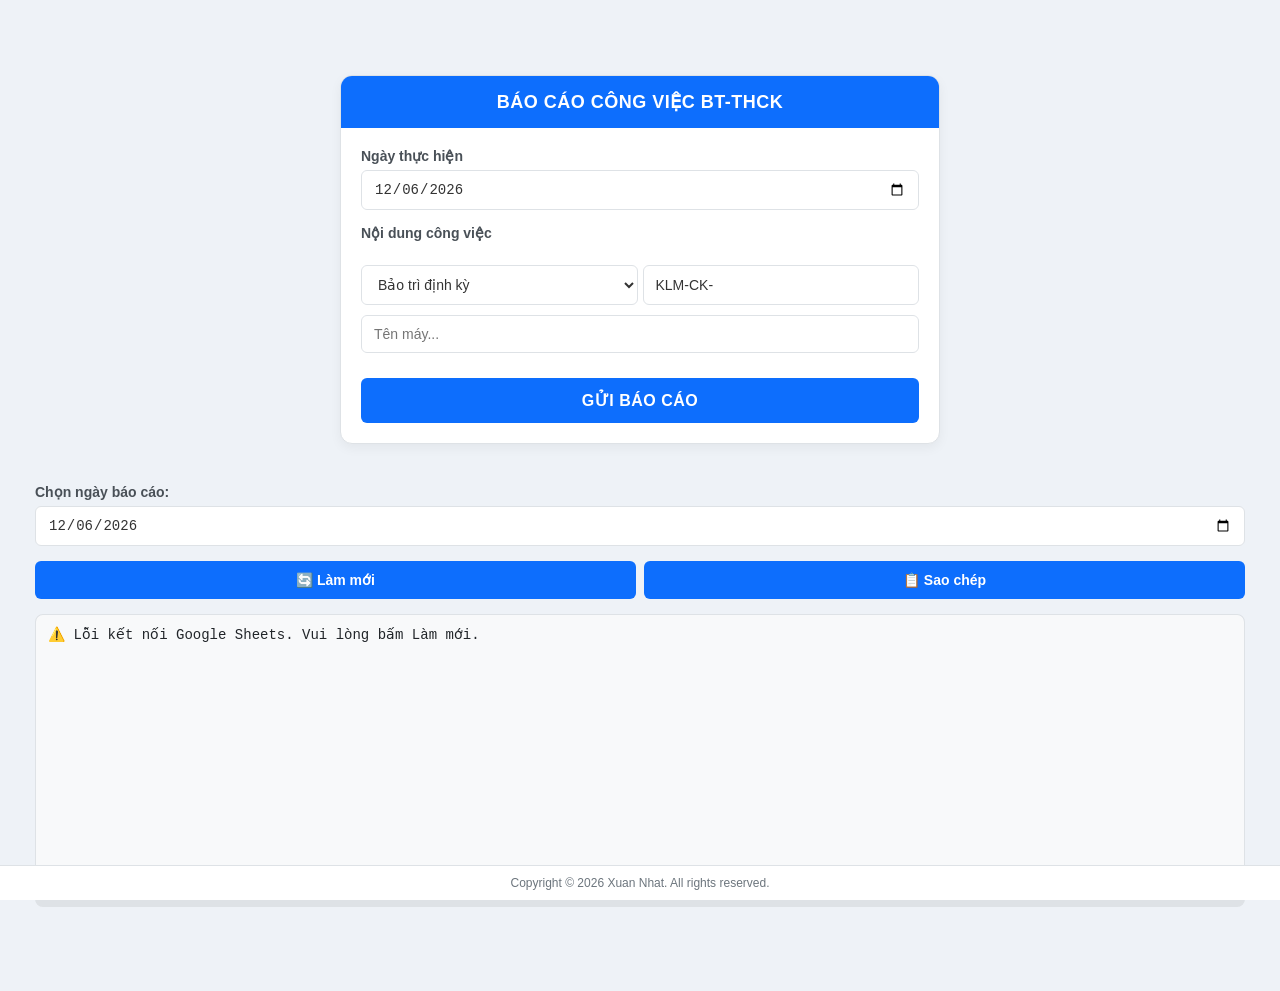
==== index.html @ a09afda8 "Add files via upload" ====
<!DOCTYPE html>
<html lang="vi"><head>
    <meta charset="UTF-8">
    <meta name="viewport" content="width=device-width, initial-scale=1.0">
    <title>Báo Cáo Công Việc THCK</title>
	<link rel="icon" type="ico" href="icon.ico">
    <link rel="manifest" href="manifest.json">
    <meta name="apple-mobile-web-app-capable" content="yes">
    <meta name="apple-mobile-web-app-status-bar-style" content="black">
    <link rel="apple-touch-icon" href="icon.ico">
    <link href="CSS/style.css" rel="stylesheet" type="text/css">
</head>
<body>
<div class="card">
    <div class="card-header">
        <h4 class="mb-0">BÁO CÁO CÔNG VIỆC BT-THCK</h4>
    </div>
    <div class="card-body p-4">
        <div class="mb-3">
            <label class="form-label">Ngày thực hiện</label>
            <input type="date" id="ngay" class="form-control">
        </div>
        <div class="mb-3">
            <label class="form-label">Nội dung công việc</label><br>
            <div class="d-flex gap-1 mb-2">
                <select id="noidung1" class="form-select">
                    <option value="Bảo trì định kỳ">Bảo trì định kỳ</option>
                    <!--<option value="Xử lý sự cố">Xử lý sự cố</option>
                    <option value="Kiểm tra">Kiểm tra</option>
					<option value="Vận hành máy nén khí">Vận hành MNK</option>-->
                </select>
                <input type="text" id="noidung3" class="form-control" value="KLM-CK-" style="display:inline-block;" oninput="autoFillDeviceName(this.value)">
				
            </div>
			 <div class="d-flex gap-1 mb-2">
				 <input type="text" id="noidung2" class="form-control" placeholder="Tên máy...">
			</div>
            <!--<input id="noidung4" class="form-control" rows="3" placeholder="Nhập nội dung chi tiết...">-->
        </div>
        <!--<div class="mb-3">
            <label class="form-label">Trạng thái</label>
            <select id="trangthai" class="form-select">
                <option value="Hoàn thành">✅ Hoàn thành</option>
                <option value="Đang thực hiện">🔵 Đang thực hiện</option>
            </select>
        </div>-->
<!--        <div class="mb-3">
            <label class="form-label">Nhân sự thực hiện</label>
            <input type="text" id="nhansu" class="form-control" placeholder="Tên nhân viên">
        </div>-->
		<!--<div class="mb-3">
    		<label class="form-label">Tiến độ (%)</label>
    		<div class="d-flex align-items-center gap-2">
        	<input type="number" id="ghichu" class="form-control" 
               min="0" max="100" value="100" 
               style="width: 80px;" oninput="syncRange(this.value)">     
        	<input type="range" id="progressRange" class="form-range" 
               min="0" max="100" value="100" 
               oninput="syncInput(this.value)">
    </div>
</div>-->
        <button onclick="sendWorkReport()" id="btnSubmit" class="btn btn-primary btn-submit">
            <span id="btnText">GỬI BÁO CÁO</span>
            <span id="loadingSpinner" class="spinner-border spinner-border-sm"></span>
        </button>
    </div>
</div>
    <div class="card-body">
    <div class="mb-3">
        <label class="form-label fw-bold">Chọn ngày báo cáo:</label>
        <input type="date" id="filterDate" class="form-control" onchange="loadData()">
    </div>

    <div class="row g-2 mb-3">
        <div class="col-6">
            <button class="btn btn-primary w-100" onclick="loadData()">
                🔄 Làm mới
            </button>
        </div>
        <div class="col-6">
            <button class="btn btn-primary w-100" onclick="copyReport()">
                📋 Sao chép
            </button>
        </div>
    </div>

    <div class="report-container">
        <textarea id="reportText" class="form-control bg-light" rows="12" readonly 
                  style="font-family: 'Courier New', Courier, monospace; white-space: pre-wrap; font-size: 14px; border-bottom-width: 20px;"></textarea>
    </div>
</div>

<script src="JS/script.js"></script>
<div class="footer"><label >Copyright © 2026 Xuan Nhat. All rights reserved.</label></div>
</body>
</html>
---- CSS/style.css ----
/* ==========================================
   1. CÀI ĐẶT CHUNG & MÀU SẮC CHỦ ĐẠO
   ========================================== */
:root {
    --primary-color: #0d6efd;
    --primary-hover: #0b5ed7;
    --danger-color: #dc3545;
    --dark-bg: #212529;
    --light-bg: #f8f9fa;
    --border-color: #dee2e6;
    --text-color: #333;
}

* {
    box-sizing: border-box;
    margin: 0;
    padding: 0;
}

body {
    font-family: -apple-system, BlinkMacSystemFont, "Segoe UI", Roboto, Helvetica, Arial, sans-serif;
    background-color: #eef2f7;
    color: var(--text-color);
    padding: 15px;
    padding-bottom: 60px; /* Tránh đè lên footer */
}

/* ==========================================
   2. HỆ THỐNG MENU TRƯỢT (SIDE MENU)
   ========================================== */
.menu-toggle {
    position: fixed;
    top: 15px;
    left: 15px;
    z-index: 1000;
    font-size: 24px;
    background: var(--primary-color);
    color: white;
    border: none;
    border-radius: 8px;
    width: 45px;
    height: 45px;
    cursor: pointer;
    box-shadow: 0 4px 6px rgba(0,0,0,0.1);
    transition: background 0.2s;
}

.menu-toggle:hover {
    background: var(--primary-hover);
}

.side-menu {
    position: fixed;
    top: 0;
    left: -280px; /* Ẩn menu mặc định */
    width: 280px;
    height: 100%;
    background-color: var(--dark-bg);
    z-index: 1001;
    transition: 0.3s ease-in-out;
    box-shadow: 4px 0 10px rgba(0,0,0,0.2);
    padding: 20px;
}

/* Class này sẽ được JS thêm vào khi bấm mở menu */
.side-menu.active {
    left: 0;
}

.close-btn {
    position: absolute;
    top: 15px;
    right: 15px;
    background: none;
    border: none;
    color: #aaa;
    font-size: 22px;
    cursor: pointer;
}

.close-btn:hover {
    color: white;
}

.menu-content {
    margin-top: 40px;
}

.menu-content h5 {
    color: #fff;
    font-size: 16px;
    letter-spacing: 1px;
    margin-bottom: 20px;
    border-bottom: 1px solid #444;
    padding-bottom: 10px;
}

.menu-content a {
    display: block;
    color: #bbb;
    text-decoration: none;
    padding: 12px 15px;
    font-size: 15px;
    border-radius: 6px;
    transition: all 0.2s;
}

.menu-content a:hover {
    background-color: rgba(255, 255, 255, 0.1);
    color: #fff;
    padding-left: 20px;
}

.menu-content a.text-danger {
    color: #ff6b6b !important;
}

.menu-content a.text-danger:hover {
    background-color: rgba(220, 53, 69, 0.2);
}

.menu-content hr {
    border: 0;
    border-top: 1px solid #444;
    margin: 15px 0;
}

/* ==========================================
   3. CẤU TRÚC CARD & FORM NHẬP LIỆU
   ========================================== */
.card {
    background: white;
    border-radius: 12px;
    box-shadow: 0 4px 12px rgba(0, 0, 0, 0.05);
    margin: 60px auto 20px auto; /* Chừa khoảng trống phía trên cho nút menu */
    max-width: 600px;
    overflow: hidden;
    border: 1px solid var(--border-color);
}

.card-header {
    background-color: var(--primary-color);
    color: white;
    padding: 15px 20px;
    font-weight: bold;
    text-align: center;
}

.card-header h4 {
    margin: 0;
    font-size: 18px;
    letter-spacing: 0.5px;
}

.card-body {
    padding: 20px;
}

.mb-3 {
    margin-bottom: 15px;
}

.mb-2 {
    margin-bottom: 10px;
}

.form-label {
    display: block;
    font-weight: 600;
    margin-bottom: 6px;
    font-size: 14px;
    color: #495057;
}

.fw-bold {
    font-weight: bold;
}

/* Giao diện input và select */
.form-control, .form-select {
    width: 100%;
    padding: 10px 12px;
    font-size: 14px;
    border: 1px solid var(--border-color);
    border-radius: 6px;
    background-color: #fff;
    color: var(--text-color);
    transition: border-color 0.15s ease-in-out, box-shadow 0.15s ease-in-out;
}

.form-control:focus, .form-select:focus {
    border-color: #86b7fe;
    outline: 0;
    box-shadow: 0 0 0 0.25px rgba(13, 110, 253, 0.25);
}

/* Bố cục flex gom nhóm (d-flex) */
.d-flex {
    display: flex;
}

.gap-1 { gap: 5px; }
.gap-2 { gap: 10px; }

.align-items-center {
    align-items: center;
}

/* Tinh chỉnh thanh trượt tiến độ (range) */
.form-range {
    flex-grow: 1;
    height: 6px;
    border-radius: 5px;
    background: #dee2e6;
    outline: none;
}

/* ==========================================
   4. NÚT BẤM (BUTTONS) & HIỆU ỨNG TẢI (SPINNER)
   ========================================== */
.btn {
    display: inline-flex;
    align-items: center;
    justify-content: center;
    font-weight: 600;
    text-align: center;
    white-space: nowrap;
    vertical-align: middle;
    user-select: none;
    border: 1px solid transparent;
    padding: 10px 20px;
    font-size: 14px;
    border-radius: 6px;
    cursor: pointer;
    transition: all 0.2s;
    width: 100%;
}

.btn-primary {
    background-color: var(--primary-color);
    color: white;
}

.btn-primary:hover {
    background-color: var(--primary-hover);
}

.btn-submit {
    padding: 12px;
    font-size: 16px;
    letter-spacing: 0.5px;
    margin-top: 10px;
}

/* Bố cục lưới nút 2 cột */
.row {
    display: flex;
    flex-wrap: wrap;
    margin-right: -4px;
    margin-left: -4px;
}

.col-6 {
    flex: 0 0 50%;
    max-width: 50%;
    padding-right: 4px;
    padding-left: 4px;
}

.w-100 {
    width: 100%;
}

/* Trạng thái Loading */
#loadingSpinner {
    display: none; /* Ẩn mặc định, hiển thị qua JS khi gửi báo cáo */
    margin-left: 8px;
    width: 1rem;
    height: 1rem;
    border: 0.2em solid currentColor;
    border-right-color: transparent;
    border-radius: 50%;
    animation: spinner-border .75s linear infinite;
}

@keyframes spinner-border {
    to { transform: rotate(360deg); }
}

/* ==========================================
   5. KHU VỰC HIỂN THỊ BÁO CÁO (TEXTAREA COURIER)
   ========================================== */
.report-container {
    margin-top: 15px;
}

#reportText {
    background-color: var(--light-bg) !important;
    border: 1px solid var(--border-color);
    border-radius: 8px;
    resize: vertical; /* Cho phép người dùng kéo giãn chiều cao */
    color: #212529;
    line-height: 1.5;
}

/* ==========================================
   6. FOOTER
   ========================================== */
.footer {
    position: fixed;
    bottom: 0;
    left: 0;
    width: 100%;
    background-color: #fff;
    text-align: center;
    padding: 10px;
    font-size: 12px;
    color: #6c757d;
    border-top: 1px solid var(--border-color);
    z-index: 999;
}

/* ==========================================
   7. HỖ TRỢ HIỂN THỊ TRÊN DI ĐỘNG (RESPONSIVE)
   ========================================== */
@media (max-width: 576px) {
    body {
        padding: 10px;
        padding-bottom: 60px;
    }
    
    .card {
        margin-top: 55px;
        border-radius: 8px;
    }
    
    .card-body {
        padding: 15px;
    }
}
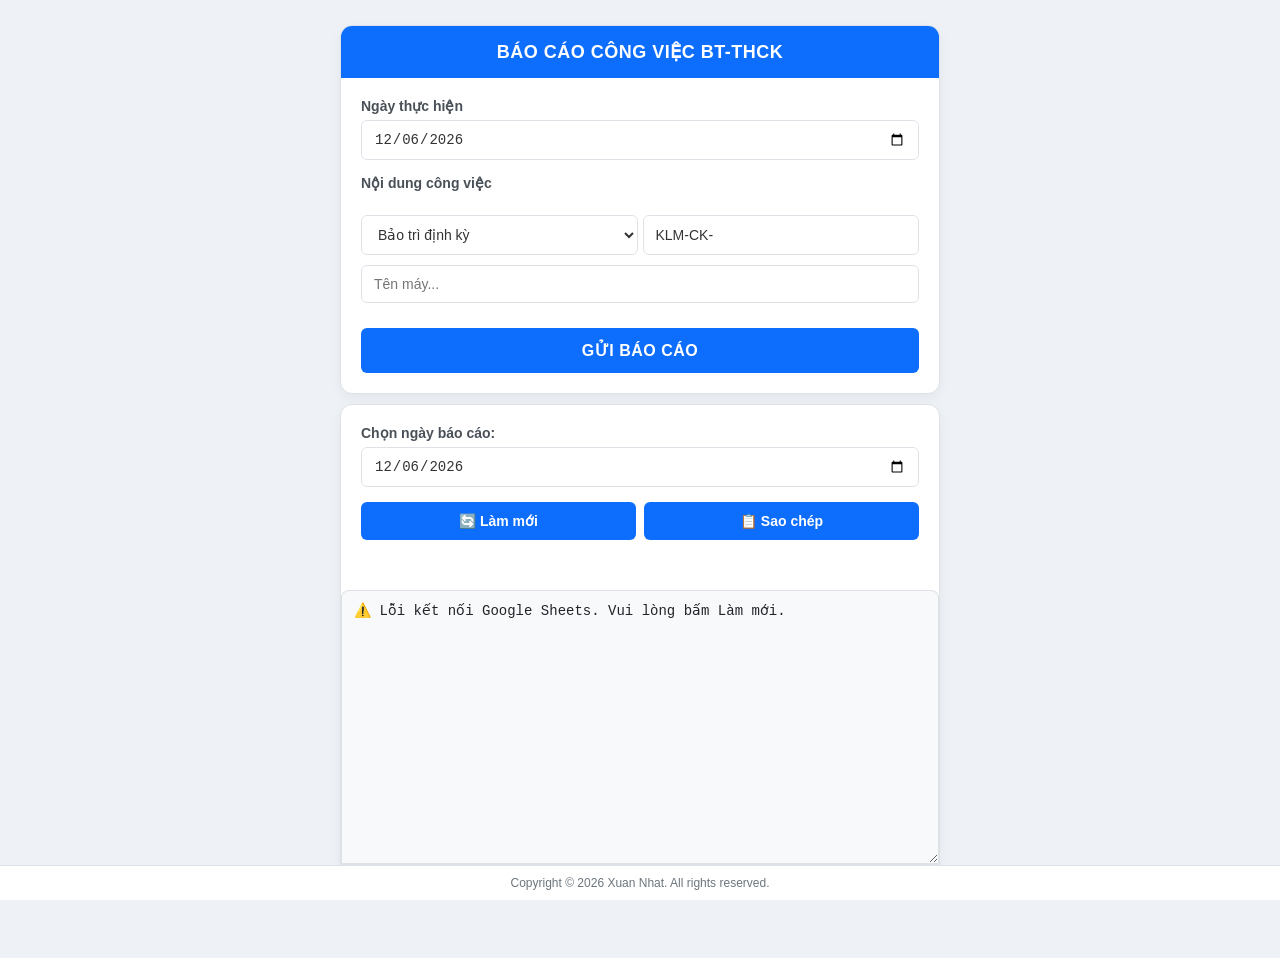
==== commit f3af0184: "Add files via upload" ====
--- a/index.html
+++ b/index.html
@@ -65,9 +65,10 @@
         </button>
     </div>
 </div>
-    <div class="card-body">
+    <div class="card">
+	<div class="card-body p-4">	
     <div class="mb-3">
-        <label class="form-label fw-bold">Chọn ngày báo cáo:</label>
+        <label class="form-label">Chọn ngày báo cáo:</label>
         <input type="date" id="filterDate" class="form-control" onchange="loadData()">
     </div>
 
@@ -83,7 +84,7 @@
             </button>
         </div>
     </div>
-
+	</div>
     <div class="report-container">
         <textarea id="reportText" class="form-control bg-light" rows="12" readonly 
                   style="font-family: 'Courier New', Courier, monospace; white-space: pre-wrap; font-size: 14px; border-bottom-width: 20px;"></textarea>
--- a/CSS/style.css
+++ b/CSS/style.css
@@ -1,4 +1,3 @@
-
 /* ==========================================
    1. CÀI ĐẶT CHUNG & MÀU SẮC CHỦ ĐẠO
    ========================================== */
@@ -133,7 +132,10 @@
     background: white;
     border-radius: 12px;
     box-shadow: 0 4px 12px rgba(0, 0, 0, 0.05);
-    margin: 60px auto 20px auto; /* Chừa khoảng trống phía trên cho nút menu */
+    margin-top: 10px;
+    margin-right: auto;
+    margin-left: auto;
+    margin-bottom: 10px; /* Chừa khoảng trống phía trên cho nút menu */
     max-width: 600px;
     overflow: hidden;
     border: 1px solid var(--border-color);
@@ -338,4 +340,4 @@
     .card-body {
         padding: 15px;
     }
-}+}
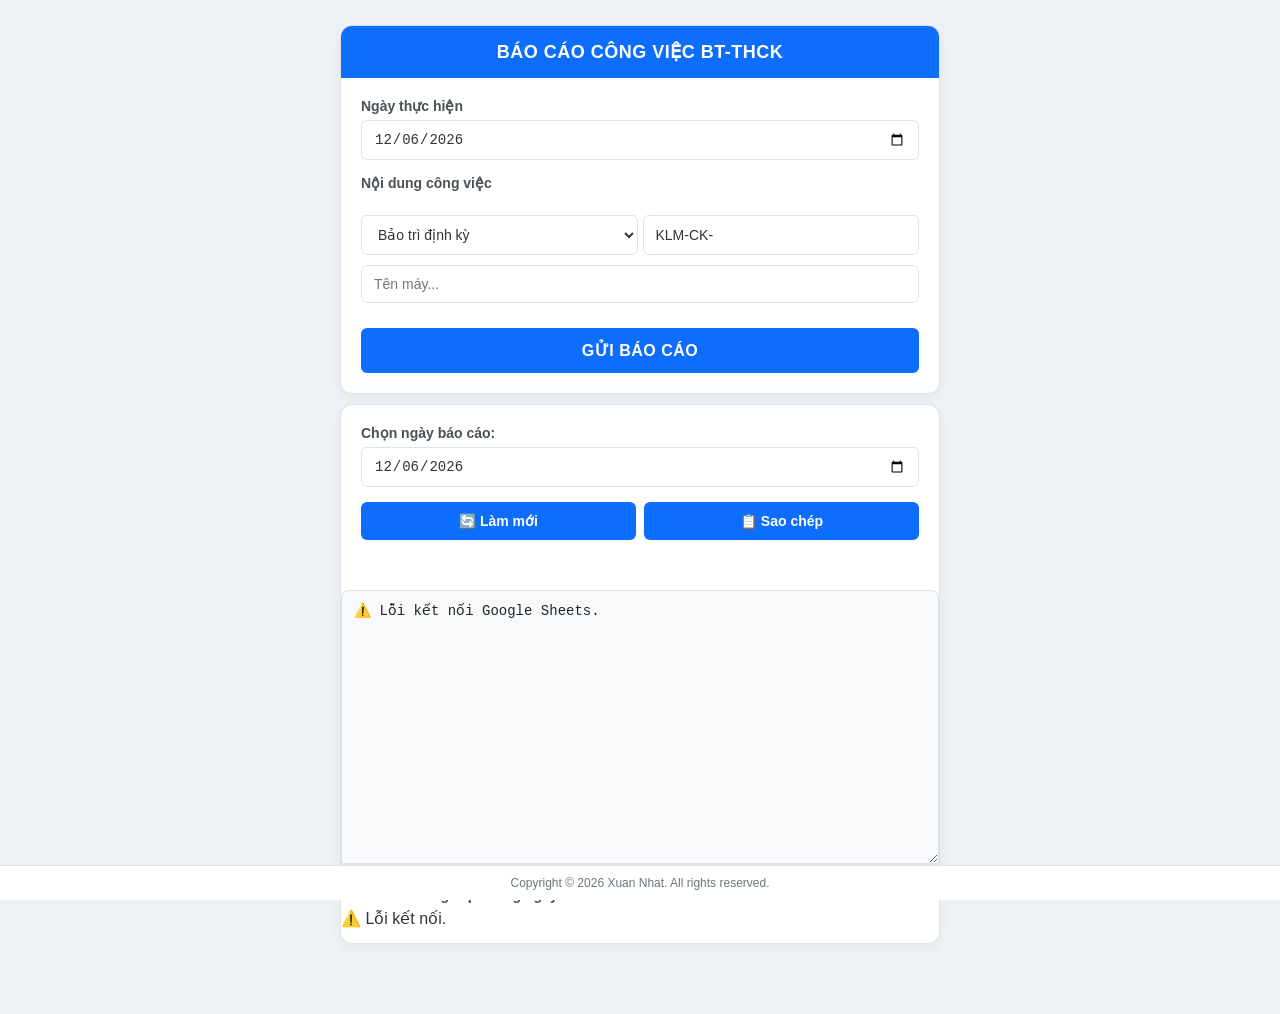
==== commit adba410b: "Add files via upload" ====
--- a/index.html
+++ b/index.html
@@ -88,6 +88,9 @@
     <div class="report-container">
         <textarea id="reportText" class="form-control bg-light" rows="12" readonly 
                   style="font-family: 'Courier New', Courier, monospace; white-space: pre-wrap; font-size: 14px; border-bottom-width: 20px;"></textarea>
+		<label class="form-label fw-bold">Danh sách công việc trong ngày:</label>
+    <div id="reportList" class="list-group mb-3">
+        </div>
     </div>
 </div>
 
